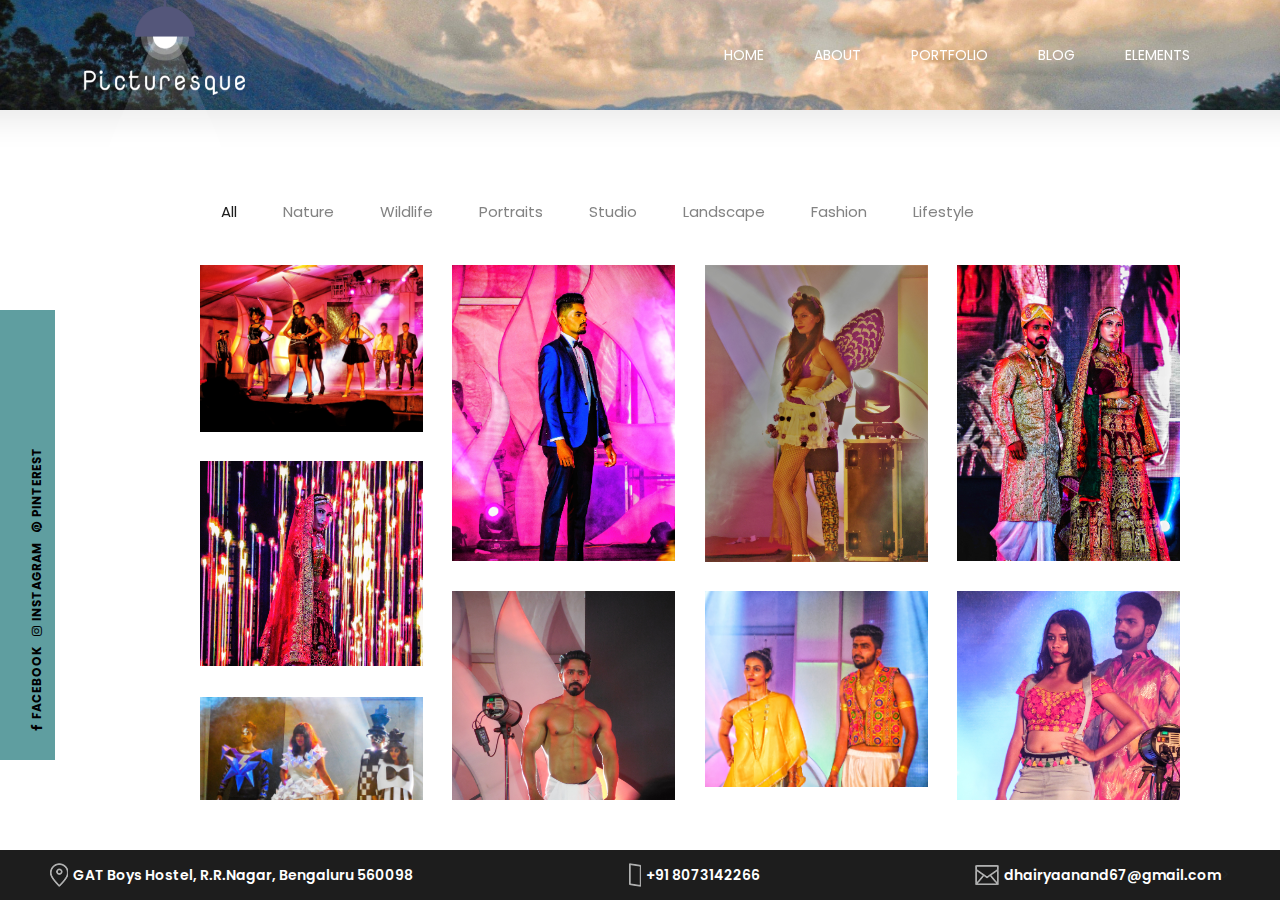
==== portfolio.html @ 0254cee4 "first commit" ====
<!doctype html>
<html lang=en>
<head>
<meta charset=UTF-8>
<meta name=description content="">
<meta http-equiv=X-UA-Compatible content="IE=edge">
<meta name=viewport content="width=device-width,initial-scale=1,shrink-to-fit=no">
<title>Dhairya Snap's</title>
<link rel=icon href=img/bg-img/favicon1.png>
<link rel=stylesheet href=css/core-style.css>
<link rel=stylesheet href=style.css>
<link href=css/responsive.css rel=stylesheet>
</head>
<body>
<div id=preloader>
<div class=showbox>
<div class=loader>
<svg class=circular viewBox="25 25 50 50">
<circle class=path cx=50 cy=50 r=20 fill=none stroke-width=2 stroke-miterlimit=10 />
</svg>
</div>
</div>
<div class="questions-area text-center">
<p>Did you know?</p>
<ul>
<li>The First Negative was Created by William Henry Fox Talbot.</li>
<li>The First Photography Paper Was Made Out of Asphalt.</li>
<li>The world’s largest photo album by dimensions was 13 ft 11.5 in x 17 ft.</li>
<li>The Largest Camera Collection Consists of 4,425 Cameras.</li>
<li>The First Digital Camera was Invented in 1975.</li>
</ul>
</div>
</div>
<div class=gradient-background-overlay></div>
<header class="header-area bg-img" style=background-image:url(img/bg-img/z4.jpg)>
<div class="container-fluid h-100">
<div class="row h-100 align-items-center">
<div class="col-12 h-100">
<div class="main-menu h-100">
<nav class="navbar h-100 navbar-expand-lg">
<a class=navbar-brand href=index.html><img src=img/bg-img/logo1.png width=200px height=200px></a>
<button class=navbar-toggler type=button data-toggle=collapse data-target=#studioMenu aria-controls=studioMenu aria-expanded=false aria-label="Toggle navigation"><i class="fa fa-bars"></i> Menu</button>
<div class="collapse navbar-collapse" id=studioMenu>
<ul class="navbar-nav ml-auto">
<li class="nav-item active">
<a class=nav-link href=index.html>Home <span class=sr-only>(current)</span></a>
</li>
<li class=nav-item>
<a class=nav-link href=about-me.html>About</a>
</li>
<li class=nav-item>
<a class=nav-link href=portfolio.html>Portfolio</a>
</li>
<li class=nav-item>
<a class=nav-link href=blog.html>Blog</a>
</li>
<li class=nav-item>
<a class=nav-link href=elements.html>elements</a>
</li>
</ul>
</div>
</nav>
</div>
</div>
</div>
</div>
</header>
<div class=social-sidebar-area>
<div class=social-info-area>
<a href=https://www.facebook.com/dhairya.anand.9 target=_blank data-toggle=tooltip data-placement=right title=Facebook><i class="fa fa-facebook" aria-hidden=true></i> <span>Facebook</span></a>
<a href=https://www.instagram.com/dhairyaanand_photography target=_blank data-toggle=tooltip data-placement=right title=Instagram><i class="fa fa-instagram" aria-hidden=true></i> <span>Instagram</span></a>
<a href=https://in.pinterest.com/danand1010/ target=_blank data-toggle=tooltip data-placement=right title=Pinterest><i class="fa fa-pinterest" aria-hidden=true></i> <span>Pinterest</span></a>
</div>
</div>
<div class="gallery_area clearfix">
<div class="container-fluid clearfix">
<div class=gallery_menu>
<div class=portfolio-menu>
<button class="active btn" type=button data-filter=*>All</button>
<button class=btn type=button data-filter=.nature>Nature</button>
<button class=btn type=button data-filter=.wildlife>Wildlife</button>
<button class=btn type=button data-filter=.portraits>Portraits</button>
<button class=btn type=button data-filter=.studio>Studio</button>
<button class=btn type=button data-filter=.landscape>Landscape</button>
<button class=btn type=button data-filter=.fashion>Fashion</button>
<button class=btn type=button data-filter=.lifestyle>Lifestyle</button>
</div>
</div>
<div class="row portfolio-column">
<!-- Fashion -->
<div class="col-12 col-sm-6 col-md-4 col-lg-3 column_single_gallery_item fashion">
<img src="img/final/4.jpg" alt="">
<div class="hover_overlay">
<a class="gallery_img" href="img/final/4.jpg"><i class="fa fa-eye"></i></a>
</div>
</div>
<div class="col-12 col-sm-6 col-md-4 col-lg-3 column_single_gallery_item fashion">
<img src="img/final/Fashion/2.jpg" alt="">
<div class="hover_overlay">
<a class="gallery_img" href="img/final/Fashion/2.jpg"><i class="fa fa-eye"></i></a>
</div>
</div>
<div class="col-12 col-sm-6 col-md-4 col-lg-3 column_single_gallery_item fashion">
<img src="img/final/Fashion/3.jpg" alt="">
<div class="hover_overlay">
<a class="gallery_img" href="img/final/Fashion/3.jpg"><i class="fa fa-eye"></i></a>
</div>
</div>
<div class="col-12 col-sm-6 col-md-4 col-lg-3 column_single_gallery_item fashion">
<img src="img/final/Fashion/4.jpg" alt="">
<div class="hover_overlay">
<a class="gallery_img" href="img/final/Fashion/4.jpg"><i class="fa fa-eye"></i></a>
</div>
</div>
<div class="col-12 col-sm-6 col-md-4 col-lg-3 column_single_gallery_item fashion">
<img src="img/final/Fashion/5.jpg" alt="">
<div class="hover_overlay">
<a class="gallery_img" href="img/final/Fashion/5.jpg"><i class="fa fa-eye"></i></a>
</div>
</div>
<div class="col-12 col-sm-6 col-md-4 col-lg-3 column_single_gallery_item fashion">
<img src="img/final/Fashion/6.jpg" alt="">
<div class="hover_overlay">
<a class="gallery_img" href="img/final/Fashion/6.jpg"><i class="fa fa-eye"></i></a>
</div>
</div>
<div class="col-12 col-sm-6 col-md-4 col-lg-3 column_single_gallery_item fashion">
<img src="img/final/Fashion/7.jpg" alt="">
<div class="hover_overlay">
<a class="gallery_img" href="img/final/Fashion/7.jpg"><i class="fa fa-eye"></i></a>
</div>
</div>
<div class="col-12 col-sm-6 col-md-4 col-lg-3 column_single_gallery_item fashion">
<img src="img/final/Fashion/8.jpg" alt="">
<div class="hover_overlay">
<a class="gallery_img" href="img/final/Fashion/8.jpg"><i class="fa fa-eye"></i></a>
</div>
</div>
<div class="col-12 col-sm-6 col-md-4 col-lg-3 column_single_gallery_item fashion">
<img src="img/final/Fashion/9.jpg" alt="">
<div class="hover_overlay">
<a class="gallery_img" href="img/final/Fashion/9.jpg"><i class="fa fa-eye"></i></a>
</div>
</div>
<div class="col-12 col-sm-6 col-md-4 col-lg-3 column_single_gallery_item fashion">
<img src="img/final/Fashion/10.jpg" alt="">
<div class="hover_overlay">
<a class="gallery_img" href="img/final/Fashion/10.jpg"><i class="fa fa-eye"></i></a>
</div>
</div>
<div class="col-12 col-sm-6 col-md-4 col-lg-3 column_single_gallery_item fashion">
<img src="img/final/Fashion/11.jpg" alt="">
<div class="hover_overlay">
<a class="gallery_img" href="img/final/Fashion/11.jpg"><i class="fa fa-eye"></i></a>
</div>
</div>
<div class="col-12 col-sm-6 col-md-4 col-lg-3 column_single_gallery_item fashion">
<img src="img/final/Fashion/12.jpg" alt="">
<div class="hover_overlay">
<a class="gallery_img" href="img/final/Fashion/12.jpg"><i class="fa fa-eye"></i></a>
</div>
</div>
<div class="col-12 col-sm-6 col-md-4 col-lg-3 column_single_gallery_item fashion">
<img src="img/final/Fashion/13.jpg" alt="">
<div class="hover_overlay">
<a class="gallery_img" href="img/final/Fashion/13.jpg"><i class="fa fa-eye"></i></a>
</div>
</div>               
<!-- Lifestyle -->
<div class="col-12 col-sm-6 col-md-4 col-lg-3 column_single_gallery_item lifestyle">
<img src="img/final/1.jpg" alt="">
<div class="hover_overlay">
<a class="gallery_img" href="img/final/1.jpg"><i class="fa fa-eye"></i></a>
</div>
</div>
<div class="col-12 col-sm-6 col-md-4 col-lg-3 column_single_gallery_item lifestyle">
<img src="img/final/2.jpg" alt="">
<div class="hover_overlay">
<a class="gallery_img" href="img/final/2.jpg"><i class="fa fa-eye"></i></a>
</div>
</div>
<div class="col-12 col-sm-6 col-md-4 col-lg-3 column_single_gallery_item lifestyle">
<img src="img/final/3.jpg" alt="">
<div class="hover_overlay">
<a class="gallery_img" href="img/final/3.jpg"><i class="fa fa-eye"></i></a>
</div>
</div>
<div class="col-12 col-sm-6 col-md-4 col-lg-3 column_single_gallery_item lifestyle">
<img src="img/final/Lifestyle/4.jpg" alt="">
<div class="hover_overlay">
<a class="gallery_img" href="img/final/Lifestyle/4.jpg"><i class="fa fa-eye"></i></a>
</div>
</div>
<div class="col-12 col-sm-6 col-md-4 col-lg-3 column_single_gallery_item lifestyle">
<img src="img/final/Lifestyle/5.jpg" alt="">
<div class="hover_overlay">
<a class="gallery_img" href="img/final/Lifestyle/5.jpg"><i class="fa fa-eye"></i></a>
</div>
</div>
<div class="col-12 col-sm-6 col-md-4 col-lg-3 column_single_gallery_item lifestyle">
<img src="img/final/Lifestyle/6.jpg" alt="">
<div class="hover_overlay">
<a class="gallery_img" href="img/final/Lifestyle/6.jpg"><i class="fa fa-eye"></i></a>
</div>
</div>
<div class="col-12 col-sm-6 col-md-4 col-lg-3 column_single_gallery_item lifestyle">
<img src="img/final/Lifestyle/7.jpg" alt="">
<div class="hover_overlay">
<a class="gallery_img" href="img/final/Lifestyle/7.jpg"><i class="fa fa-eye"></i></a>
</div>
</div>
<div class="col-12 col-sm-6 col-md-4 col-lg-3 column_single_gallery_item lifestyle">
<img src="img/final/Lifestyle/8.jpg" alt="">
<div class="hover_overlay">
<a class="gallery_img" href="img/final/Lifestyle/8.jpg"><i class="fa fa-eye"></i></a>
</div>
</div>
<div class="col-12 col-sm-6 col-md-4 col-lg-3 column_single_gallery_item lifestyle">
<img src="img/final/Lifestyle/9.jpeg" alt="">
<div class="hover_overlay">
<a class="gallery_img" href="img/final/Lifestyle/9.jpeg"><i class="fa fa-eye"></i></a>
</div>
</div>
<div class="col-12 col-sm-6 col-md-4 col-lg-3 column_single_gallery_item lifestyle">
<img src="img/final/Lifestyle/10.jpeg" alt="">
<div class="hover_overlay">
<a class="gallery_img" href="img/final/Lifestyle/10.jpeg"><i class="fa fa-eye"></i></a>
</div>
</div>
<!-- Landscape -->
<div class="col-12 col-sm-6 col-md-4 col-lg-3 column_single_gallery_item landscape">
<img src="img/final/Landscape/1.jpg" alt="">
<div class="hover_overlay">
<a class="gallery_img" href="img/final/Landscape/1.jpg"><i class="fa fa-eye"></i></a>
</div>
</div>
<div class="col-12 col-sm-6 col-md-4 col-lg-3 column_single_gallery_item landscape">
<img src="img/final/Landscape/2.jpg" alt="">
<div class="hover_overlay">
<a class="gallery_img" href="img/final/Landscape/2.jpg"><i class="fa fa-eye"></i></a>
</div>
</div>
<div class="col-12 col-sm-6 col-md-4 col-lg-3 column_single_gallery_item landscape">
<img src="img/final/Landscape/3.jpg" alt="">
<div class="hover_overlay">
<a class="gallery_img" href="img/final/Landscape/3.jpg"><i class="fa fa-eye"></i></a>
</div>
</div>
<div class="col-12 col-sm-6 col-md-4 col-lg-3 column_single_gallery_item landscape">
<img src="img/final/Landscape/4.jpg" alt="">
<div class="hover_overlay">
<a class="gallery_img" href="img/final/Landscape/4.jpg"><i class="fa fa-eye"></i></a>
</div>
</div>
<div class="col-12 col-sm-6 col-md-4 col-lg-3 column_single_gallery_item landscape">
<img src="img/final/Landscape/5.jpg" alt="">
<div class="hover_overlay">
<a class="gallery_img" href="img/final/Landscape/5.jpg"><i class="fa fa-eye"></i></a>
</div>
</div>
<div class="col-12 col-sm-6 col-md-4 col-lg-3 column_single_gallery_item landscape">
<img src="img/final/Landscape/6.jpg" alt="">
<div class="hover_overlay">
<a class="gallery_img" href="img/final/Landscape/6.jpg"><i class="fa fa-eye"></i></a>
</div>
</div>
<div class="col-12 col-sm-6 col-md-4 col-lg-3 column_single_gallery_item landscape">
<img src="img/final/Landscape/7.jpg" alt="">
<div class="hover_overlay">
<a class="gallery_img" href="img/final/Landscape/7.jpg"><i class="fa fa-eye"></i></a>
</div>
</div>
<div class="col-12 col-sm-6 col-md-4 col-lg-3 column_single_gallery_item landscape">
<img src="img/final/Landscape/8.jpg" alt="">
<div class="hover_overlay">
<a class="gallery_img" href="img/final/Landscape/8.jpg"><i class="fa fa-eye"></i></a>
</div>
</div>
<div class="col-12 col-sm-6 col-md-4 col-lg-3 column_single_gallery_item landscape">
<img src="img/final/Landscape/9.jpg" alt="">
<div class="hover_overlay">
<a class="gallery_img" href="img/final/Landscape/9.jpg"><i class="fa fa-eye"></i></a>
</div>
</div>
<div class="col-12 col-sm-6 col-md-4 col-lg-3 column_single_gallery_item landscape">
<img src="img/final/Landscape/10.jpg" alt="">
<div class="hover_overlay">
<a class="gallery_img" href="img/final/Landscape/10.jpg"><i class="fa fa-eye"></i></a>
</div>
</div>
<div class="col-12 col-sm-6 col-md-4 col-lg-3 column_single_gallery_item landscape">
<img src="img/final/Landscape/11.jpeg" alt="">
<div class="hover_overlay">
<a class="gallery_img" href="img/final/Landscape/11.jpeg"><i class="fa fa-eye"></i></a>
</div>
</div>
<div class="col-12 col-sm-6 col-md-4 col-lg-3 column_single_gallery_item landscape">
<img src="img/final/Landscape/12.JPG" alt="">
<div class="hover_overlay">
<a class="gallery_img" href="img/final/Landscape/12.JPG"><i class="fa fa-eye"></i></a>
</div>
</div>
<div class="col-12 col-sm-6 col-md-4 col-lg-3 column_single_gallery_item landscape">
<img src="img/final/5.jpg" alt="">
<div class="hover_overlay">
<a class="gallery_img" href="img/final/5.jpg"><i class="fa fa-eye"></i></a>
</div>
</div>
<div class="col-12 col-sm-6 col-md-4 col-lg-3 column_single_gallery_item landscape">
<img src="img/final/Landscape/14.jpg" alt="">
<div class="hover_overlay">
<a class="gallery_img" href="img/final/Landscape/14.jpg"><i class="fa fa-eye"></i></a>
</div>
</div>
<!-- nature -->
<div class="col-12 col-sm-6 col-md-4 col-lg-3 column_single_gallery_item nature">
<img src="img/final/Nature/1.jpg" alt="">
<div class="hover_overlay">
<a class="gallery_img" href="img/final/Nature/1.jpg"><i class="fa fa-eye"></i></a>
</div>
</div>
<div class="col-12 col-sm-6 col-md-4 col-lg-3 column_single_gallery_item nature">
<img src="img/final/Nature/2.jpg" alt="">
<div class="hover_overlay">
<a class="gallery_img" href="img/final/Nature/2.jpg"><i class="fa fa-eye"></i></a>
</div>
</div>
<div class="col-12 col-sm-6 col-md-4 col-lg-3 column_single_gallery_item nature">
<img src="img/final/Nature/3.jpg" alt="">
<div class="hover_overlay">
<a class="gallery_img" href="img/final/Nature/3.jpg"><i class="fa fa-eye"></i></a>
</div>
</div>
<div class="col-12 col-sm-6 col-md-4 col-lg-3 column_single_gallery_item nature">
<img src="img/final/Nature/4.jpg" alt="">
<div class="hover_overlay">
<a class="gallery_img" href="img/final/Nature/4.jpg"><i class="fa fa-eye"></i></a>
</div>
</div>
<div class="col-12 col-sm-6 col-md-4 col-lg-3 column_single_gallery_item nature">
<img src="img/final/Nature/5.jpg" alt="">
<div class="hover_overlay">
<a class="gallery_img" href="img/final/Nature/5.jpg"><i class="fa fa-eye"></i></a>
</div>
</div>
<div class="col-12 col-sm-6 col-md-4 col-lg-3 column_single_gallery_item nature">
<img src="img/final/Nature/6.jpg" alt="">
<div class="hover_overlay">
<a class="gallery_img" href="img/final/Nature/6.jpg"><i class="fa fa-eye"></i></a>
</div>
</div>
<div class="col-12 col-sm-6 col-md-4 col-lg-3 column_single_gallery_item nature">
<img src="img/final/Nature/7.jpg" alt="">
<div class="hover_overlay">
<a class="gallery_img" href="img/final/Nature/7.jpg"><i class="fa fa-eye"></i></a>
</div>
</div>
<div class="col-12 col-sm-6 col-md-4 col-lg-3 column_single_gallery_item nature">
<img src="img/final/Nature/8.jpg" alt="">
<div class="hover_overlay">
<a class="gallery_img" href="img/final/Nature/8.jpg"><i class="fa fa-eye"></i></a>
</div>
</div>
<div class="col-12 col-sm-6 col-md-4 col-lg-3 column_single_gallery_item nature">
<img src="img/final/Nature/9.jpg" alt="">
<div class="hover_overlay">
<a class="gallery_img" href="img/final/Nature/9.jpg"><i class="fa fa-eye"></i></a>
</div>
</div>
<div class="col-12 col-sm-6 col-md-4 col-lg-3 column_single_gallery_item nature">
<img src="img/final/Nature/10.jpg" alt="">
<div class="hover_overlay">
<a class="gallery_img" href="img/final/Nature/10.jpg"><i class="fa fa-eye"></i></a>
</div>
</div>
<div class="col-12 col-sm-6 col-md-4 col-lg-3 column_single_gallery_item nature">
<img src="img/final/Nature/11.jpg" alt="">
<div class="hover_overlay">
<a class="gallery_img" href="img/final/Nature/11.jpg"><i class="fa fa-eye"></i></a>
</div>
</div>
<div class="col-12 col-sm-6 col-md-4 col-lg-3 column_single_gallery_item nature">
<img src="img/final/Nature/12.jpg" alt="">
<div class="hover_overlay">
<a class="gallery_img" href="img/final/Nature/12.jpg"><i class="fa fa-eye"></i></a>
</div>
</div>
<div class="col-12 col-sm-6 col-md-4 col-lg-3 column_single_gallery_item nature">
<img src="img/final/Nature/13.jpg" alt="">
<div class="hover_overlay">
<a class="gallery_img" href="img/final/Nature/13.jpg"><i class="fa fa-eye"></i></a>
</div>
</div>
<div class="col-12 col-sm-6 col-md-4 col-lg-3 column_single_gallery_item nature">
<img src="img/final/Nature/14.jpg" alt="">
<div class="hover_overlay">
<a class="gallery_img" href="img/final/Nature/14.jpg"><i class="fa fa-eye"></i></a>
</div>
</div>
<div class="col-12 col-sm-6 col-md-4 col-lg-3 column_single_gallery_item nature">
<img src="img/final/Nature/15.jpg" alt="">
<div class="hover_overlay">
<a class="gallery_img" href="img/final/Nature/15.jpg"><i class="fa fa-eye"></i></a>
</div>
</div>
<div class="col-12 col-sm-6 col-md-4 col-lg-3 column_single_gallery_item nature">
<img src="img/final/Nature/16.jpg" alt="">
<div class="hover_overlay">
<a class="gallery_img" href="img/final/Nature/16.jpg"><i class="fa fa-eye"></i></a>
</div>
</div>
<div class="col-12 col-sm-6 col-md-4 col-lg-3 column_single_gallery_item nature">
<img src="img/final/Nature/17.jpeg" alt="">
<div class="hover_overlay">
<a class="gallery_img" href="img/final/Nature/17.jpeg"><i class="fa fa-eye"></i></a>
</div>
</div>
<div class="col-12 col-sm-6 col-md-4 col-lg-3 column_single_gallery_item nature">
<img src="img/final/Nature/18.jpg" alt="">
<div class="hover_overlay">
<a class="gallery_img" href="img/final/Nature/18.jpg"><i class="fa fa-eye"></i></a>
</div>
</div>
<div class="col-12 col-sm-6 col-md-4 col-lg-3 column_single_gallery_item nature">
<img src="img/final/Nature/19.jpg" alt="">
<div class="hover_overlay">
<a class="gallery_img" href="img/final/Nature/19.jpg"><i class="fa fa-eye"></i></a>
</div>
</div>
<div class="col-12 col-sm-6 col-md-4 col-lg-3 column_single_gallery_item nature">
<img src="img/final/Nature/20.jpg" alt="">
<div class="hover_overlay">
<a class="gallery_img" href="img/final/Nature/20.jpg"><i class="fa fa-eye"></i></a>
</div>
</div>
<div class="col-12 col-sm-6 col-md-4 col-lg-3 column_single_gallery_item nature">
<img src="img/final/14.jpg" alt="">
<div class="hover_overlay">
<a class="gallery_img" href="img/final/14.jpg"><i class="fa fa-eye"></i></a>
</div>
</div>
<div class="col-12 col-sm-6 col-md-4 col-lg-3 column_single_gallery_item nature">
<img src="img/final/7.jpg" alt="">
<div class="hover_overlay">
<a class="gallery_img" href="img/final/7.jpg"><i class="fa fa-eye"></i></a>
</div>
</div>
<!-- studio -->
<div class="col-12 col-sm-6 col-md-4 col-lg-3 column_single_gallery_item studio">
<img src="img/final/Studio/1.jpg" alt="">
<div class="hover_overlay">
<a class="gallery_img" href="img/final/Studio/1.jpg"><i class="fa fa-eye"></i></a>
</div>
</div>
<div class="col-12 col-sm-6 col-md-4 col-lg-3 column_single_gallery_item studio">
<img src="img/final/Studio/2.jpg" alt="">
<div class="hover_overlay">
<a class="gallery_img" href="img/final/Studio/2.jpg"><i class="fa fa-eye"></i></a>
</div>
</div>
<div class="col-12 col-sm-6 col-md-4 col-lg-3 column_single_gallery_item studio">
<img src="img/final/Studio/3.jpeg" alt="">
<div class="hover_overlay">
<a class="gallery_img" href="img/final/Studio/3.jpeg"><i class="fa fa-eye"></i></a>
</div>
</div>
<div class="col-12 col-sm-6 col-md-4 col-lg-3 column_single_gallery_item studio">
<img src="img/final/Studio/4.jpeg" alt="">
<div class="hover_overlay">
<a class="gallery_img" href="img/final/Studio/4.jpeg"><i class="fa fa-eye"></i></a>
</div>
</div>
<div class="col-12 col-sm-6 col-md-4 col-lg-3 column_single_gallery_item studio">
<img src="img/final/Studio/5.jpg" alt="">
<div class="hover_overlay">
<a class="gallery_img" href="img/final/Studio/5.jpg"><i class="fa fa-eye"></i></a>
</div>
</div>
<div class="col-12 col-sm-6 col-md-4 col-lg-3 column_single_gallery_item studio">
<img src="img/final/Studio/6.jpg" alt="">
<div class="hover_overlay">
<a class="gallery_img" href="img/final/Studio/6.jpg"><i class="fa fa-eye"></i></a>
</div>
</div>
<div class="col-12 col-sm-6 col-md-4 col-lg-3 column_single_gallery_item studio">
<img src="img/final/Studio/7.jpg" alt="">
<div class="hover_overlay">
<a class="gallery_img" href="img/final/Studio/7.jpg"><i class="fa fa-eye"></i></a>
</div>
</div>
<div class="col-12 col-sm-6 col-md-4 col-lg-3 column_single_gallery_item studio">
<img src="img/final/Studio/8.jpeg" alt="">
<div class="hover_overlay">
<a class="gallery_img" href="img/final/Studio/8.jpeg"><i class="fa fa-eye"></i></a>
</div>
</div>
<div class="col-12 col-sm-6 col-md-4 col-lg-3 column_single_gallery_item studio">
<img src="img/final/Studio/9.jpeg" alt="">
<div class="hover_overlay">
<a class="gallery_img" href="img/final/Studio/9.jpeg"><i class="fa fa-eye"></i></a>
</div>
</div>
<div class="col-12 col-sm-6 col-md-4 col-lg-3 column_single_gallery_item studio">
<img src="img/final/Studio/10.jpeg" alt="">
<div class="hover_overlay">
<a class="gallery_img" href="img/final/Studio/10.jpeg"><i class="fa fa-eye"></i></a>
</div>
</div>
<div class="col-12 col-sm-6 col-md-4 col-lg-3 column_single_gallery_item studio">
<img src="img/final/Studio/11.jpg" alt="">
<div class="hover_overlay">
<a class="gallery_img" href="img/final/Studio/11.jpg"><i class="fa fa-eye"></i></a>
</div>
</div>
<div class="col-12 col-sm-6 col-md-4 col-lg-3 column_single_gallery_item studio">
<img src="img/final/Studio/12.jpeg" alt="">
<div class="hover_overlay">
<a class="gallery_img" href="img/final/Studio/12.jpeg"><i class="fa fa-eye"></i></a>
</div>
</div>
<div class="col-12 col-sm-6 col-md-4 col-lg-3 column_single_gallery_item studio">
<img src="img/final/Studio/13.jpg" alt="">
<div class="hover_overlay">
<a class="gallery_img" href="img/final/Studio/13.jpg"><i class="fa fa-eye"></i></a>
</div>
</div>
<div class="col-12 col-sm-6 col-md-4 col-lg-3 column_single_gallery_item studio">
<img src="img/final/Studio/14.jpg" alt="">
<div class="hover_overlay">
<a class="gallery_img" href="img/final/Studio/14.jpg"><i class="fa fa-eye"></i></a>
</div>
</div>
<div class="col-12 col-sm-6 col-md-4 col-lg-3 column_single_gallery_item studio">
<img src="img/final/9.jpg" alt="">
<div class="hover_overlay">
<a class="gallery_img" href="img/final/9.jpg"><i class="fa fa-eye"></i></a>
</div>
</div>
<!-- Potraits -->
<div class="col-12 col-sm-6 col-md-4 col-lg-3 column_single_gallery_item portraits">
<img src="img/final/p/p1.jpg" alt="">
<div class="hover_overlay">
<a class="gallery_img" href="img/final/p/p1.jpg"><i class="fa fa-eye"></i></a>
</div>
</div>
<div class="col-12 col-sm-6 col-md-4 col-lg-3 column_single_gallery_item portraits">
<img src="img/final/p/p2.jpg" alt="">
<div class="hover_overlay">
<a class="gallery_img" href="img/final/p/p2.jpg"><i class="fa fa-eye"></i></a>
</div>
</div>
<div class="col-12 col-sm-6 col-md-4 col-lg-3 column_single_gallery_item portraits">
<img src="img/final/p/p3.jpg" alt="">
<div class="hover_overlay">
<a class="gallery_img" href="img/final/p/p3.jpg"><i class="fa fa-eye"></i></a>
</div>
</div>
<div class="col-12 col-sm-6 col-md-4 col-lg-3 column_single_gallery_item portraits">
<img src="img/final/p/p3.jpg" alt="">
<div class="hover_overlay">
<a class="gallery_img" href="img/final/p/p3.jpg"><i class="fa fa-eye"></i></a>
</div>
</div>
<div class="col-12 col-sm-6 col-md-4 col-lg-3 column_single_gallery_item portraits">
<img src="img/final/p/p4.jpg" alt="">
<div class="hover_overlay">
<a class="gallery_img" href="img/final/p/p4.jpg"><i class="fa fa-eye"></i></a>
</div>
</div>
<div class="col-12 col-sm-6 col-md-4 col-lg-3 column_single_gallery_item portraits">
<img src="img/final/p/p5.jpg" alt="">
<div class="hover_overlay">
<a class="gallery_img" href="img/final/p/p5.jpg"><i class="fa fa-eye"></i></a>
</div>
</div>
<div class="col-12 col-sm-6 col-md-4 col-lg-3 column_single_gallery_item portraits">
<img src="img/final/p/p6.jpg" alt="">
<div class="hover_overlay">
<a class="gallery_img" href="img/final/p/p6.jpg"><i class="fa fa-eye"></i></a>
</div>
</div>
<div class="col-12 col-sm-6 col-md-4 col-lg-3 column_single_gallery_item portraits">
<img src="img/final/p/p7.jpg" alt="">
<div class="hover_overlay">
<a class="gallery_img" href="img/final/p/p7.jpg"><i class="fa fa-eye"></i></a>
</div>
</div>
<div class="col-12 col-sm-6 col-md-4 col-lg-3 column_single_gallery_item portraits">
<img src="img/final/p/p8.jpg" alt="">
<div class="hover_overlay">
<a class="gallery_img" href="img/final/p/p8.jpg"><i class="fa fa-eye"></i></a>
</div>
</div>
<div class="col-12 col-sm-6 col-md-4 col-lg-3 column_single_gallery_item portraits">
<img src="img/final/p/p9.jpg" alt="">
<div class="hover_overlay">
<a class="gallery_img" href="img/final/p/p9.jpg"><i class="fa fa-eye"></i></a>
</div>
</div>
<div class="col-12 col-sm-6 col-md-4 col-lg-3 column_single_gallery_item portraits">
<img src="img/final/p/p10.jpg" alt="">
<div class="hover_overlay">
<a class="gallery_img" href="img/final/p/p10.jpg"><i class="fa fa-eye"></i></a>
</div>
</div>
<div class="col-12 col-sm-6 col-md-4 col-lg-3 column_single_gallery_item portraits">
<img src="img/final/p/p11.jpg" alt="">
<div class="hover_overlay">
<a class="gallery_img" href="img/final/p/p11.jpg"><i class="fa fa-eye"></i></a>
</div>
</div>
<div class="col-12 col-sm-6 col-md-4 col-lg-3 column_single_gallery_item portraits">
<img src="img/final/p/p12.jpg" alt="">
<div class="hover_overlay">
<a class="gallery_img" href="img/final/p/p12.jpg"><i class="fa fa-eye"></i></a>
</div>
</div>
<div class="col-12 col-sm-6 col-md-4 col-lg-3 column_single_gallery_item portraits">
<img src="img/final/p/p13.jpg" alt="">
<div class="hover_overlay">
<a class="gallery_img" href="img/final/p/p13.jpg"><i class="fa fa-eye"></i></a>
</div>
</div>
<div class="col-12 col-sm-6 col-md-4 col-lg-3 column_single_gallery_item portraits">
<img src="img/final/p/p14.jpg" alt="">
<div class="hover_overlay">
<a class="gallery_img" href="img/final/p/p14.jpg"><i class="fa fa-eye"></i></a>
</div>
</div>
<div class="col-12 col-sm-6 col-md-4 col-lg-3 column_single_gallery_item portraits">
<img src="img/final/p/p15.jpg" alt="">
<div class="hover_overlay">
<a class="gallery_img" href="img/final/p/p15.jpg"><i class="fa fa-eye"></i></a>
</div>
</div>
<div class="col-12 col-sm-6 col-md-4 col-lg-3 column_single_gallery_item portraits">
<img src="img/final/p/p16.jpg" alt="">
<div class="hover_overlay">
<a class="gallery_img" href="img/final/p/p16.jpg"><i class="fa fa-eye"></i></a>
</div>
</div>
<div class="col-12 col-sm-6 col-md-4 col-lg-3 column_single_gallery_item portraits">
<img src="img/final/p/p17.jpg" alt="">
<div class="hover_overlay">
<a class="gallery_img" href="img/final/p/p17.jpg"><i class="fa fa-eye"></i></a>
</div>
</div>
<div class="col-12 col-sm-6 col-md-4 col-lg-3 column_single_gallery_item portraits">
<img src="img/final/p/p18.jpg" alt="">
<div class="hover_overlay">
<a class="gallery_img" href="img/final/p/p18.jpg"><i class="fa fa-eye"></i></a>
</div>
</div>
<div class="col-12 col-sm-6 col-md-4 col-lg-3 column_single_gallery_item portraits">
<img src="img/final/p/p19.jpg" alt="">
<div class="hover_overlay">
<a class="gallery_img" href="img/final/p/p19.jpg"><i class="fa fa-eye"></i></a>
</div>
</div>
<div class="col-12 col-sm-6 col-md-4 col-lg-3 column_single_gallery_item portraits">
<img src="img/final/p/p20.jpg" alt="">
<div class="hover_overlay">
<a class="gallery_img" href="img/final/p/p20.jpg"><i class="fa fa-eye"></i></a>
</div>
</div>
<div class="col-12 col-sm-6 col-md-4 col-lg-3 column_single_gallery_item portraits">
<img src="img/final/p/p21.jpg" alt="">
<div class="hover_overlay">
<a class="gallery_img" href="img/final/p/p21.jpg"><i class="fa fa-eye"></i></a>
</div>
</div>
<div class="col-12 col-sm-6 col-md-4 col-lg-3 column_single_gallery_item portraits">
<img src="img/final/p/p22.jpg" alt="">
<div class="hover_overlay">
<a class="gallery_img" href="img/final/p/p22.jpg"><i class="fa fa-eye"></i></a>
</div>
</div>
<div class="col-12 col-sm-6 col-md-4 col-lg-3 column_single_gallery_item portraits">
<img src="img/final/p/p23.jpg" alt="">
<div class="hover_overlay">
<a class="gallery_img" href="img/final/p/p23.jpg"><i class="fa fa-eye"></i></a>
</div>
</div>
<div class="col-12 col-sm-6 col-md-4 col-lg-3 column_single_gallery_item portraits">
<img src="img/final/p/p24.jpg" alt="">
<div class="hover_overlay">
<a class="gallery_img" href="img/final/p/p24.jpg"><i class="fa fa-eye"></i></a>
</div>
</div>
<div class="col-12 col-sm-6 col-md-4 col-lg-3 column_single_gallery_item portraits">
<img src="img/final/p/p25.jpg" alt="">
<div class="hover_overlay">
<a class="gallery_img" href="img/final/p/p25.jpg"><i class="fa fa-eye"></i></a>
</div>
</div>
<div class="col-12 col-sm-6 col-md-4 col-lg-3 column_single_gallery_item portraits">
<img src="img/final/p/p26.jpg" alt="">
<div class="hover_overlay">
<a class="gallery_img" href="img/final/p/p26.jpg"><i class="fa fa-eye"></i></a>
</div>
</div>
<div class="col-12 col-sm-6 col-md-4 col-lg-3 column_single_gallery_item portraits">
<img src="img/final/8.jpg" alt="">
<div class="hover_overlay">
<a class="gallery_img" href="img/final/8.jpg"><i class="fa fa-eye"></i></a>
</div>
</div>
<!-- wildlife -->
<div class="col-12 col-sm-6 col-md-4 col-lg-3 column_single_gallery_item wildlife">
<img src="img/final/Wildlife/1.jpg" alt="">
<div class="hover_overlay">
<a class="gallery_img" href="img/final/Wildlife/1.jpg"><i class="fa fa-eye"></i></a>
</div>
</div>
<div class="col-12 col-sm-6 col-md-4 col-lg-3 column_single_gallery_item wildlife">
<img src="img/final/Wildlife/2.jpg" alt="">
<div class="hover_overlay">
<a class="gallery_img" href="img/final/Wildlife/2.jpg"><i class="fa fa-eye"></i></a>
</div>
</div>
<div class="col-12 col-sm-6 col-md-4 col-lg-3 column_single_gallery_item wildlife">
<img src="img/final/Wildlife/3.jpg" alt="">
<div class="hover_overlay">
<a class="gallery_img" href="img/final/Wildlife/3.jpg"><i class="fa fa-eye"></i></a>
</div>
</div>
<div class="col-12 col-sm-6 col-md-4 col-lg-3 column_single_gallery_item wildlife">
<img src="img/final/Wildlife/4.jpg" alt="">
<div class="hover_overlay">
<a class="gallery_img" href="img/final/Wildlife/4.jpg"><i class="fa fa-eye"></i></a>
</div>
</div>
<div class="col-12 col-sm-6 col-md-4 col-lg-3 column_single_gallery_item wildlife">
<img src="img/final/Wildlife/5.jpg" alt="">
<div class="hover_overlay">
<a class="gallery_img" href="img/final/Wildlife/5.jpg"><i class="fa fa-eye"></i></a>
</div>
</div>
<div class="col-12 col-sm-6 col-md-4 col-lg-3 column_single_gallery_item wildlife">
<img src="img/final/Wildlife/6.jpg" alt="">
<div class="hover_overlay">
<a class="gallery_img" href="img/final/Wildlife/6.jpg"><i class="fa fa-eye"></i></a>
</div>
</div>
<div class="col-12 col-sm-6 col-md-4 col-lg-3 column_single_gallery_item wildlife">
<img src="img/final/Wildlife/7.jpg" alt="">
<div class="hover_overlay">
<a class="gallery_img" href="img/final/Wildlife/7.jpg"><i class="fa fa-eye"></i></a>
</div>
</div>
<div class="col-12 col-sm-6 col-md-4 col-lg-3 column_single_gallery_item wildlife">
<img src="img/final/Wildlife/8.jpg" alt="">
<div class="hover_overlay">
<a class="gallery_img" href="img/final/Wildlife/8.jpg"><i class="fa fa-eye"></i></a>
</div>
</div>
<div class="col-12 col-sm-6 col-md-4 col-lg-3 column_single_gallery_item wildlife">
<img src="img/final/Wildlife/9.jpg" alt="">
<div class="hover_overlay">
<a class="gallery_img" href="img/final/Wildlife/9.jpg"><i class="fa fa-eye"></i></a>
</div>
</div>
<div class="col-12 col-sm-6 col-md-4 col-lg-3 column_single_gallery_item wildlife">
<img src="img/final/Wildlife/10.jpg" alt="">
<div class="hover_overlay">
<a class="gallery_img" href="img/final/Wildlife/10.jpg"><i class="fa fa-eye"></i></a>
</div>
</div>
<div class="col-12 col-sm-6 col-md-4 col-lg-3 column_single_gallery_item wildlife">
<img src="img/final/Wildlife/11.jpg" alt="">
<div class="hover_overlay">
<a class="gallery_img" href="img/final/Wildlife/11.jpg"><i class="fa fa-eye"></i></a>
</div>
</div>
<div class="col-12 col-sm-6 col-md-4 col-lg-3 column_single_gallery_item wildlife">
<img src="img/final/Wildlife/12.jpg" alt="">
<div class="hover_overlay">
<a class="gallery_img" href="img/final/Wildlife/12.jpg"><i class="fa fa-eye"></i></a>
</div>
</div>
<div class="col-12 col-sm-6 col-md-4 col-lg-3 column_single_gallery_item wildlife">
<img src="img/final/Wildlife/13.jpg" alt="">
<div class="hover_overlay">
<a class="gallery_img" href="img/final/Wildlife/13.jpg"><i class="fa fa-eye"></i></a>
</div>
</div>
<div class="col-12 col-sm-6 col-md-4 col-lg-3 column_single_gallery_item wildlife">
<img src="img/final/Wildlife/14.jpg" alt="">
<div class="hover_overlay">
<a class="gallery_img" href="img/final/Wildlife/14.jpg"><i class="fa fa-eye"></i></a>
</div>
</div>
<div class="col-12 col-sm-6 col-md-4 col-lg-3 column_single_gallery_item wildlife">
<img src="img/final/Wildlife/15.jpg" alt="">
<div class="hover_overlay">
<a class="gallery_img" href="img/final/Wildlife/15.jpg"><i class="fa fa-eye"></i></a>
</div>
</div>
<div class="col-12 col-sm-6 col-md-4 col-lg-3 column_single_gallery_item wildlife">
<img src="img/final/Wildlife/16.jpg" alt="">
<div class="hover_overlay">
<a class="gallery_img" href="img/final/Wildlife/16.jpg"><i class="fa fa-eye"></i></a>
</div>
</div>
<div class="col-12 col-sm-6 col-md-4 col-lg-3 column_single_gallery_item wildlife">
<img src="img/final/Wildlife/17.jpg" alt="">
<div class="hover_overlay">
<a class="gallery_img" href="img/final/Wildlife/17.jpg"><i class="fa fa-eye"></i></a>
</div>
</div>
<div class="col-12 col-sm-6 col-md-4 col-lg-3 column_single_gallery_item wildlife">
<img src="img/final/Wildlife/18.jpg" alt="">
<div class="hover_overlay">
<a class="gallery_img" href="img/final/Wildlife/18.jpg"><i class="fa fa-eye"></i></a>
</div>
</div>
<div class="col-12 col-sm-6 col-md-4 col-lg-3 column_single_gallery_item wildlife">
<img src="img/final/Wildlife/19.jpg" alt="">
<div class="hover_overlay">
<a class="gallery_img" href="img/final/Wildlife/19.jpg"><i class="fa fa-eye"></i></a>
</div>
</div>
<div class="col-12 col-sm-6 col-md-4 col-lg-3 column_single_gallery_item wildlife">
<img src="img/final/Wildlife/20.jpg" alt="">
<div class="hover_overlay">
<a class="gallery_img" href="img/final/Wildlife/20.jpg"><i class="fa fa-eye"></i></a>
</div>
</div>
<div class="col-12 col-sm-6 col-md-4 col-lg-3 column_single_gallery_item wildlife">
<img src="img/final/10.jpg" alt="">
<div class="hover_overlay">
<a class="gallery_img" href="img/final/10.jpg"><i class="fa fa-eye"></i></a>
</div>
</div>
<div class="col-12 col-sm-6 col-md-4 col-lg-3 column_single_gallery_item wildlife">
<img src="img/final/13.jpg" alt="">
<div class="hover_overlay">
<a class="gallery_img" href="img/final/13.jpg"><i class="fa fa-eye"></i></a>
</div>
</div>
</div>          
</div>
</div>   
<footer class=footer-area>
<div class="container-fluid h-100">
<div class="row h-100">
<div class="col-12 h-100">
<div class="footer-content h-100 d-md-flex align-items-center justify-content-between">
<div class=single-footer-content>
<img src=img/core-img/map.png alt="">
<a href="https://www.google.com/maps/place/Global+Academy+of+Technology+Hostel/@12.9273183,77.5267947,16z/data=!4m5!3m4!1s0x0:0x48f6962362d1f6ca!8m2!3d12.9234188!4d77.5279292" target=_blank>GAT Boys Hostel, R.R.Nagar, Bengaluru 560098</a>
</div>
<div class=single-footer-content>
<img src=img/core-img/smartphone.png alt="">
<a href="tel:+91 8073142266">+91 8073142266</a>
</div>
<div class=single-footer-content>
<img src=img/core-img/envelope-2.png alt="">
<a href=mailto:dhairyaanand67@gmail.com>dhairyaanand67@gmail.com</a>>
</div>
</div>
</div>
</div>
</div>
</footer>
<!--<p>Copyright &copy;<script>document.write((new Date).getFullYear())</script> All rights reserved | This template is made with <i class="fa fa-heart-o" aria-hidden=true></i> by <a href=https://colorlib.com target=_blank>Colorlib</a></p>-->
<script src=js/jquery/jquery-2.2.4.min.js></script>
<script src=js/popper.min.js></script>
<script src=js/bootstrap.min.js></script>
<script src=js/plugins.js></script>
<script src=js/active.js></script>
</body>
</html>
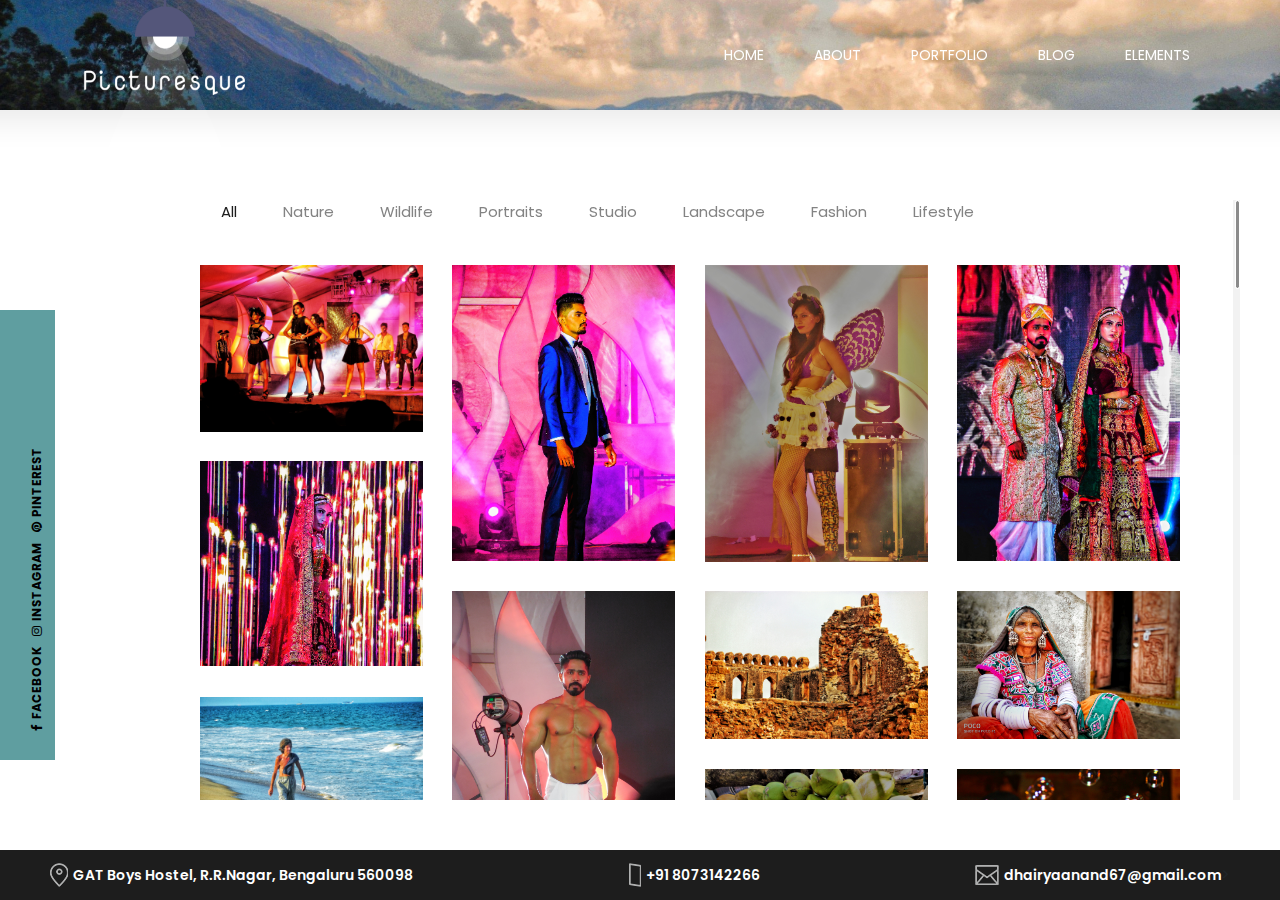
==== commit c820fea6: "Update portfolio.html" ====
--- a/portfolio.html
+++ b/portfolio.html
@@ -123,48 +123,6 @@
 <div class="hover_overlay">
 <a class="gallery_img" href="img/final/Fashion/6.jpg"><i class="fa fa-eye"></i></a>
 </div>
-</div>
-<div class="col-12 col-sm-6 col-md-4 col-lg-3 column_single_gallery_item fashion">
-<img src="img/final/Fashion/7.jpg" alt="">
-<div class="hover_overlay">
-<a class="gallery_img" href="img/final/Fashion/7.jpg"><i class="fa fa-eye"></i></a>
-</div>
-</div>
-<div class="col-12 col-sm-6 col-md-4 col-lg-3 column_single_gallery_item fashion">
-<img src="img/final/Fashion/8.jpg" alt="">
-<div class="hover_overlay">
-<a class="gallery_img" href="img/final/Fashion/8.jpg"><i class="fa fa-eye"></i></a>
-</div>
-</div>
-<div class="col-12 col-sm-6 col-md-4 col-lg-3 column_single_gallery_item fashion">
-<img src="img/final/Fashion/9.jpg" alt="">
-<div class="hover_overlay">
-<a class="gallery_img" href="img/final/Fashion/9.jpg"><i class="fa fa-eye"></i></a>
-</div>
-</div>
-<div class="col-12 col-sm-6 col-md-4 col-lg-3 column_single_gallery_item fashion">
-<img src="img/final/Fashion/10.jpg" alt="">
-<div class="hover_overlay">
-<a class="gallery_img" href="img/final/Fashion/10.jpg"><i class="fa fa-eye"></i></a>
-</div>
-</div>
-<div class="col-12 col-sm-6 col-md-4 col-lg-3 column_single_gallery_item fashion">
-<img src="img/final/Fashion/11.jpg" alt="">
-<div class="hover_overlay">
-<a class="gallery_img" href="img/final/Fashion/11.jpg"><i class="fa fa-eye"></i></a>
-</div>
-</div>
-<div class="col-12 col-sm-6 col-md-4 col-lg-3 column_single_gallery_item fashion">
-<img src="img/final/Fashion/12.jpg" alt="">
-<div class="hover_overlay">
-<a class="gallery_img" href="img/final/Fashion/12.jpg"><i class="fa fa-eye"></i></a>
-</div>
-</div>
-<div class="col-12 col-sm-6 col-md-4 col-lg-3 column_single_gallery_item fashion">
-<img src="img/final/Fashion/13.jpg" alt="">
-<div class="hover_overlay">
-<a class="gallery_img" href="img/final/Fashion/13.jpg"><i class="fa fa-eye"></i></a>
-</div>
 </div>               
 <!-- Lifestyle -->
 <div class="col-12 col-sm-6 col-md-4 col-lg-3 column_single_gallery_item lifestyle">
@@ -203,30 +161,6 @@
 <a class="gallery_img" href="img/final/Lifestyle/6.jpg"><i class="fa fa-eye"></i></a>
 </div>
 </div>
-<div class="col-12 col-sm-6 col-md-4 col-lg-3 column_single_gallery_item lifestyle">
-<img src="img/final/Lifestyle/7.jpg" alt="">
-<div class="hover_overlay">
-<a class="gallery_img" href="img/final/Lifestyle/7.jpg"><i class="fa fa-eye"></i></a>
-</div>
-</div>
-<div class="col-12 col-sm-6 col-md-4 col-lg-3 column_single_gallery_item lifestyle">
-<img src="img/final/Lifestyle/8.jpg" alt="">
-<div class="hover_overlay">
-<a class="gallery_img" href="img/final/Lifestyle/8.jpg"><i class="fa fa-eye"></i></a>
-</div>
-</div>
-<div class="col-12 col-sm-6 col-md-4 col-lg-3 column_single_gallery_item lifestyle">
-<img src="img/final/Lifestyle/9.jpeg" alt="">
-<div class="hover_overlay">
-<a class="gallery_img" href="img/final/Lifestyle/9.jpeg"><i class="fa fa-eye"></i></a>
-</div>
-</div>
-<div class="col-12 col-sm-6 col-md-4 col-lg-3 column_single_gallery_item lifestyle">
-<img src="img/final/Lifestyle/10.jpeg" alt="">
-<div class="hover_overlay">
-<a class="gallery_img" href="img/final/Lifestyle/10.jpeg"><i class="fa fa-eye"></i></a>
-</div>
-</div>
 <!-- Landscape -->
 <div class="col-12 col-sm-6 col-md-4 col-lg-3 column_single_gallery_item landscape">
 <img src="img/final/Landscape/1.jpg" alt="">
@@ -276,42 +210,6 @@
 <a class="gallery_img" href="img/final/Landscape/8.jpg"><i class="fa fa-eye"></i></a>
 </div>
 </div>
-<div class="col-12 col-sm-6 col-md-4 col-lg-3 column_single_gallery_item landscape">
-<img src="img/final/Landscape/9.jpg" alt="">
-<div class="hover_overlay">
-<a class="gallery_img" href="img/final/Landscape/9.jpg"><i class="fa fa-eye"></i></a>
-</div>
-</div>
-<div class="col-12 col-sm-6 col-md-4 col-lg-3 column_single_gallery_item landscape">
-<img src="img/final/Landscape/10.jpg" alt="">
-<div class="hover_overlay">
-<a class="gallery_img" href="img/final/Landscape/10.jpg"><i class="fa fa-eye"></i></a>
-</div>
-</div>
-<div class="col-12 col-sm-6 col-md-4 col-lg-3 column_single_gallery_item landscape">
-<img src="img/final/Landscape/11.jpeg" alt="">
-<div class="hover_overlay">
-<a class="gallery_img" href="img/final/Landscape/11.jpeg"><i class="fa fa-eye"></i></a>
-</div>
-</div>
-<div class="col-12 col-sm-6 col-md-4 col-lg-3 column_single_gallery_item landscape">
-<img src="img/final/Landscape/12.JPG" alt="">
-<div class="hover_overlay">
-<a class="gallery_img" href="img/final/Landscape/12.JPG"><i class="fa fa-eye"></i></a>
-</div>
-</div>
-<div class="col-12 col-sm-6 col-md-4 col-lg-3 column_single_gallery_item landscape">
-<img src="img/final/5.jpg" alt="">
-<div class="hover_overlay">
-<a class="gallery_img" href="img/final/5.jpg"><i class="fa fa-eye"></i></a>
-</div>
-</div>
-<div class="col-12 col-sm-6 col-md-4 col-lg-3 column_single_gallery_item landscape">
-<img src="img/final/Landscape/14.jpg" alt="">
-<div class="hover_overlay">
-<a class="gallery_img" href="img/final/Landscape/14.jpg"><i class="fa fa-eye"></i></a>
-</div>
-</div>
 <!-- nature -->
 <div class="col-12 col-sm-6 col-md-4 col-lg-3 column_single_gallery_item nature">
 <img src="img/final/Nature/1.jpg" alt="">
@@ -373,78 +271,6 @@
 <a class="gallery_img" href="img/final/Nature/10.jpg"><i class="fa fa-eye"></i></a>
 </div>
 </div>
-<div class="col-12 col-sm-6 col-md-4 col-lg-3 column_single_gallery_item nature">
-<img src="img/final/Nature/11.jpg" alt="">
-<div class="hover_overlay">
-<a class="gallery_img" href="img/final/Nature/11.jpg"><i class="fa fa-eye"></i></a>
-</div>
-</div>
-<div class="col-12 col-sm-6 col-md-4 col-lg-3 column_single_gallery_item nature">
-<img src="img/final/Nature/12.jpg" alt="">
-<div class="hover_overlay">
-<a class="gallery_img" href="img/final/Nature/12.jpg"><i class="fa fa-eye"></i></a>
-</div>
-</div>
-<div class="col-12 col-sm-6 col-md-4 col-lg-3 column_single_gallery_item nature">
-<img src="img/final/Nature/13.jpg" alt="">
-<div class="hover_overlay">
-<a class="gallery_img" href="img/final/Nature/13.jpg"><i class="fa fa-eye"></i></a>
-</div>
-</div>
-<div class="col-12 col-sm-6 col-md-4 col-lg-3 column_single_gallery_item nature">
-<img src="img/final/Nature/14.jpg" alt="">
-<div class="hover_overlay">
-<a class="gallery_img" href="img/final/Nature/14.jpg"><i class="fa fa-eye"></i></a>
-</div>
-</div>
-<div class="col-12 col-sm-6 col-md-4 col-lg-3 column_single_gallery_item nature">
-<img src="img/final/Nature/15.jpg" alt="">
-<div class="hover_overlay">
-<a class="gallery_img" href="img/final/Nature/15.jpg"><i class="fa fa-eye"></i></a>
-</div>
-</div>
-<div class="col-12 col-sm-6 col-md-4 col-lg-3 column_single_gallery_item nature">
-<img src="img/final/Nature/16.jpg" alt="">
-<div class="hover_overlay">
-<a class="gallery_img" href="img/final/Nature/16.jpg"><i class="fa fa-eye"></i></a>
-</div>
-</div>
-<div class="col-12 col-sm-6 col-md-4 col-lg-3 column_single_gallery_item nature">
-<img src="img/final/Nature/17.jpeg" alt="">
-<div class="hover_overlay">
-<a class="gallery_img" href="img/final/Nature/17.jpeg"><i class="fa fa-eye"></i></a>
-</div>
-</div>
-<div class="col-12 col-sm-6 col-md-4 col-lg-3 column_single_gallery_item nature">
-<img src="img/final/Nature/18.jpg" alt="">
-<div class="hover_overlay">
-<a class="gallery_img" href="img/final/Nature/18.jpg"><i class="fa fa-eye"></i></a>
-</div>
-</div>
-<div class="col-12 col-sm-6 col-md-4 col-lg-3 column_single_gallery_item nature">
-<img src="img/final/Nature/19.jpg" alt="">
-<div class="hover_overlay">
-<a class="gallery_img" href="img/final/Nature/19.jpg"><i class="fa fa-eye"></i></a>
-</div>
-</div>
-<div class="col-12 col-sm-6 col-md-4 col-lg-3 column_single_gallery_item nature">
-<img src="img/final/Nature/20.jpg" alt="">
-<div class="hover_overlay">
-<a class="gallery_img" href="img/final/Nature/20.jpg"><i class="fa fa-eye"></i></a>
-</div>
-</div>
-<div class="col-12 col-sm-6 col-md-4 col-lg-3 column_single_gallery_item nature">
-<img src="img/final/14.jpg" alt="">
-<div class="hover_overlay">
-<a class="gallery_img" href="img/final/14.jpg"><i class="fa fa-eye"></i></a>
-</div>
-</div>
-<div class="col-12 col-sm-6 col-md-4 col-lg-3 column_single_gallery_item nature">
-<img src="img/final/7.jpg" alt="">
-<div class="hover_overlay">
-<a class="gallery_img" href="img/final/7.jpg"><i class="fa fa-eye"></i></a>
-</div>
-</div>
 <!-- studio -->
 <div class="col-12 col-sm-6 col-md-4 col-lg-3 column_single_gallery_item studio">
 <img src="img/final/Studio/1.jpg" alt="">
@@ -500,42 +326,6 @@
 <a class="gallery_img" href="img/final/Studio/9.jpeg"><i class="fa fa-eye"></i></a>
 </div>
 </div>
-<div class="col-12 col-sm-6 col-md-4 col-lg-3 column_single_gallery_item studio">
-<img src="img/final/Studio/10.jpeg" alt="">
-<div class="hover_overlay">
-<a class="gallery_img" href="img/final/Studio/10.jpeg"><i class="fa fa-eye"></i></a>
-</div>
-</div>
-<div class="col-12 col-sm-6 col-md-4 col-lg-3 column_single_gallery_item studio">
-<img src="img/final/Studio/11.jpg" alt="">
-<div class="hover_overlay">
-<a class="gallery_img" href="img/final/Studio/11.jpg"><i class="fa fa-eye"></i></a>
-</div>
-</div>
-<div class="col-12 col-sm-6 col-md-4 col-lg-3 column_single_gallery_item studio">
-<img src="img/final/Studio/12.jpeg" alt="">
-<div class="hover_overlay">
-<a class="gallery_img" href="img/final/Studio/12.jpeg"><i class="fa fa-eye"></i></a>
-</div>
-</div>
-<div class="col-12 col-sm-6 col-md-4 col-lg-3 column_single_gallery_item studio">
-<img src="img/final/Studio/13.jpg" alt="">
-<div class="hover_overlay">
-<a class="gallery_img" href="img/final/Studio/13.jpg"><i class="fa fa-eye"></i></a>
-</div>
-</div>
-<div class="col-12 col-sm-6 col-md-4 col-lg-3 column_single_gallery_item studio">
-<img src="img/final/Studio/14.jpg" alt="">
-<div class="hover_overlay">
-<a class="gallery_img" href="img/final/Studio/14.jpg"><i class="fa fa-eye"></i></a>
-</div>
-</div>
-<div class="col-12 col-sm-6 col-md-4 col-lg-3 column_single_gallery_item studio">
-<img src="img/final/9.jpg" alt="">
-<div class="hover_overlay">
-<a class="gallery_img" href="img/final/9.jpg"><i class="fa fa-eye"></i></a>
-</div>
-</div>
 <!-- Potraits -->
 <div class="col-12 col-sm-6 col-md-4 col-lg-3 column_single_gallery_item portraits">
 <img src="img/final/p/p1.jpg" alt="">
@@ -633,78 +423,6 @@
 <a class="gallery_img" href="img/final/p/p15.jpg"><i class="fa fa-eye"></i></a>
 </div>
 </div>
-<div class="col-12 col-sm-6 col-md-4 col-lg-3 column_single_gallery_item portraits">
-<img src="img/final/p/p16.jpg" alt="">
-<div class="hover_overlay">
-<a class="gallery_img" href="img/final/p/p16.jpg"><i class="fa fa-eye"></i></a>
-</div>
-</div>
-<div class="col-12 col-sm-6 col-md-4 col-lg-3 column_single_gallery_item portraits">
-<img src="img/final/p/p17.jpg" alt="">
-<div class="hover_overlay">
-<a class="gallery_img" href="img/final/p/p17.jpg"><i class="fa fa-eye"></i></a>
-</div>
-</div>
-<div class="col-12 col-sm-6 col-md-4 col-lg-3 column_single_gallery_item portraits">
-<img src="img/final/p/p18.jpg" alt="">
-<div class="hover_overlay">
-<a class="gallery_img" href="img/final/p/p18.jpg"><i class="fa fa-eye"></i></a>
-</div>
-</div>
-<div class="col-12 col-sm-6 col-md-4 col-lg-3 column_single_gallery_item portraits">
-<img src="img/final/p/p19.jpg" alt="">
-<div class="hover_overlay">
-<a class="gallery_img" href="img/final/p/p19.jpg"><i class="fa fa-eye"></i></a>
-</div>
-</div>
-<div class="col-12 col-sm-6 col-md-4 col-lg-3 column_single_gallery_item portraits">
-<img src="img/final/p/p20.jpg" alt="">
-<div class="hover_overlay">
-<a class="gallery_img" href="img/final/p/p20.jpg"><i class="fa fa-eye"></i></a>
-</div>
-</div>
-<div class="col-12 col-sm-6 col-md-4 col-lg-3 column_single_gallery_item portraits">
-<img src="img/final/p/p21.jpg" alt="">
-<div class="hover_overlay">
-<a class="gallery_img" href="img/final/p/p21.jpg"><i class="fa fa-eye"></i></a>
-</div>
-</div>
-<div class="col-12 col-sm-6 col-md-4 col-lg-3 column_single_gallery_item portraits">
-<img src="img/final/p/p22.jpg" alt="">
-<div class="hover_overlay">
-<a class="gallery_img" href="img/final/p/p22.jpg"><i class="fa fa-eye"></i></a>
-</div>
-</div>
-<div class="col-12 col-sm-6 col-md-4 col-lg-3 column_single_gallery_item portraits">
-<img src="img/final/p/p23.jpg" alt="">
-<div class="hover_overlay">
-<a class="gallery_img" href="img/final/p/p23.jpg"><i class="fa fa-eye"></i></a>
-</div>
-</div>
-<div class="col-12 col-sm-6 col-md-4 col-lg-3 column_single_gallery_item portraits">
-<img src="img/final/p/p24.jpg" alt="">
-<div class="hover_overlay">
-<a class="gallery_img" href="img/final/p/p24.jpg"><i class="fa fa-eye"></i></a>
-</div>
-</div>
-<div class="col-12 col-sm-6 col-md-4 col-lg-3 column_single_gallery_item portraits">
-<img src="img/final/p/p25.jpg" alt="">
-<div class="hover_overlay">
-<a class="gallery_img" href="img/final/p/p25.jpg"><i class="fa fa-eye"></i></a>
-</div>
-</div>
-<div class="col-12 col-sm-6 col-md-4 col-lg-3 column_single_gallery_item portraits">
-<img src="img/final/p/p26.jpg" alt="">
-<div class="hover_overlay">
-<a class="gallery_img" href="img/final/p/p26.jpg"><i class="fa fa-eye"></i></a>
-</div>
-</div>
-<div class="col-12 col-sm-6 col-md-4 col-lg-3 column_single_gallery_item portraits">
-<img src="img/final/8.jpg" alt="">
-<div class="hover_overlay">
-<a class="gallery_img" href="img/final/8.jpg"><i class="fa fa-eye"></i></a>
-</div>
-</div>
 <!-- wildlife -->
 <div class="col-12 col-sm-6 col-md-4 col-lg-3 column_single_gallery_item wildlife">
 <img src="img/final/Wildlife/1.jpg" alt="">
@@ -758,72 +476,6 @@
 <img src="img/final/Wildlife/9.jpg" alt="">
 <div class="hover_overlay">
 <a class="gallery_img" href="img/final/Wildlife/9.jpg"><i class="fa fa-eye"></i></a>
-</div>
-</div>
-<div class="col-12 col-sm-6 col-md-4 col-lg-3 column_single_gallery_item wildlife">
-<img src="img/final/Wildlife/10.jpg" alt="">
-<div class="hover_overlay">
-<a class="gallery_img" href="img/final/Wildlife/10.jpg"><i class="fa fa-eye"></i></a>
-</div>
-</div>
-<div class="col-12 col-sm-6 col-md-4 col-lg-3 column_single_gallery_item wildlife">
-<img src="img/final/Wildlife/11.jpg" alt="">
-<div class="hover_overlay">
-<a class="gallery_img" href="img/final/Wildlife/11.jpg"><i class="fa fa-eye"></i></a>
-</div>
-</div>
-<div class="col-12 col-sm-6 col-md-4 col-lg-3 column_single_gallery_item wildlife">
-<img src="img/final/Wildlife/12.jpg" alt="">
-<div class="hover_overlay">
-<a class="gallery_img" href="img/final/Wildlife/12.jpg"><i class="fa fa-eye"></i></a>
-</div>
-</div>
-<div class="col-12 col-sm-6 col-md-4 col-lg-3 column_single_gallery_item wildlife">
-<img src="img/final/Wildlife/13.jpg" alt="">
-<div class="hover_overlay">
-<a class="gallery_img" href="img/final/Wildlife/13.jpg"><i class="fa fa-eye"></i></a>
-</div>
-</div>
-<div class="col-12 col-sm-6 col-md-4 col-lg-3 column_single_gallery_item wildlife">
-<img src="img/final/Wildlife/14.jpg" alt="">
-<div class="hover_overlay">
-<a class="gallery_img" href="img/final/Wildlife/14.jpg"><i class="fa fa-eye"></i></a>
-</div>
-</div>
-<div class="col-12 col-sm-6 col-md-4 col-lg-3 column_single_gallery_item wildlife">
-<img src="img/final/Wildlife/15.jpg" alt="">
-<div class="hover_overlay">
-<a class="gallery_img" href="img/final/Wildlife/15.jpg"><i class="fa fa-eye"></i></a>
-</div>
-</div>
-<div class="col-12 col-sm-6 col-md-4 col-lg-3 column_single_gallery_item wildlife">
-<img src="img/final/Wildlife/16.jpg" alt="">
-<div class="hover_overlay">
-<a class="gallery_img" href="img/final/Wildlife/16.jpg"><i class="fa fa-eye"></i></a>
-</div>
-</div>
-<div class="col-12 col-sm-6 col-md-4 col-lg-3 column_single_gallery_item wildlife">
-<img src="img/final/Wildlife/17.jpg" alt="">
-<div class="hover_overlay">
-<a class="gallery_img" href="img/final/Wildlife/17.jpg"><i class="fa fa-eye"></i></a>
-</div>
-</div>
-<div class="col-12 col-sm-6 col-md-4 col-lg-3 column_single_gallery_item wildlife">
-<img src="img/final/Wildlife/18.jpg" alt="">
-<div class="hover_overlay">
-<a class="gallery_img" href="img/final/Wildlife/18.jpg"><i class="fa fa-eye"></i></a>
-</div>
-</div>
-<div class="col-12 col-sm-6 col-md-4 col-lg-3 column_single_gallery_item wildlife">
-<img src="img/final/Wildlife/19.jpg" alt="">
-<div class="hover_overlay">
-<a class="gallery_img" href="img/final/Wildlife/19.jpg"><i class="fa fa-eye"></i></a>
-</div>
-</div>
-<div class="col-12 col-sm-6 col-md-4 col-lg-3 column_single_gallery_item wildlife">
-<img src="img/final/Wildlife/20.jpg" alt="">
-<div class="hover_overlay">
-<a class="gallery_img" href="img/final/Wildlife/20.jpg"><i class="fa fa-eye"></i></a>
 </div>
 </div>
 <div class="col-12 col-sm-6 col-md-4 col-lg-3 column_single_gallery_item wildlife">
@@ -870,4 +522,4 @@
 <script src=js/plugins.js></script>
 <script src=js/active.js></script>
 </body>
-</html>+</html>
